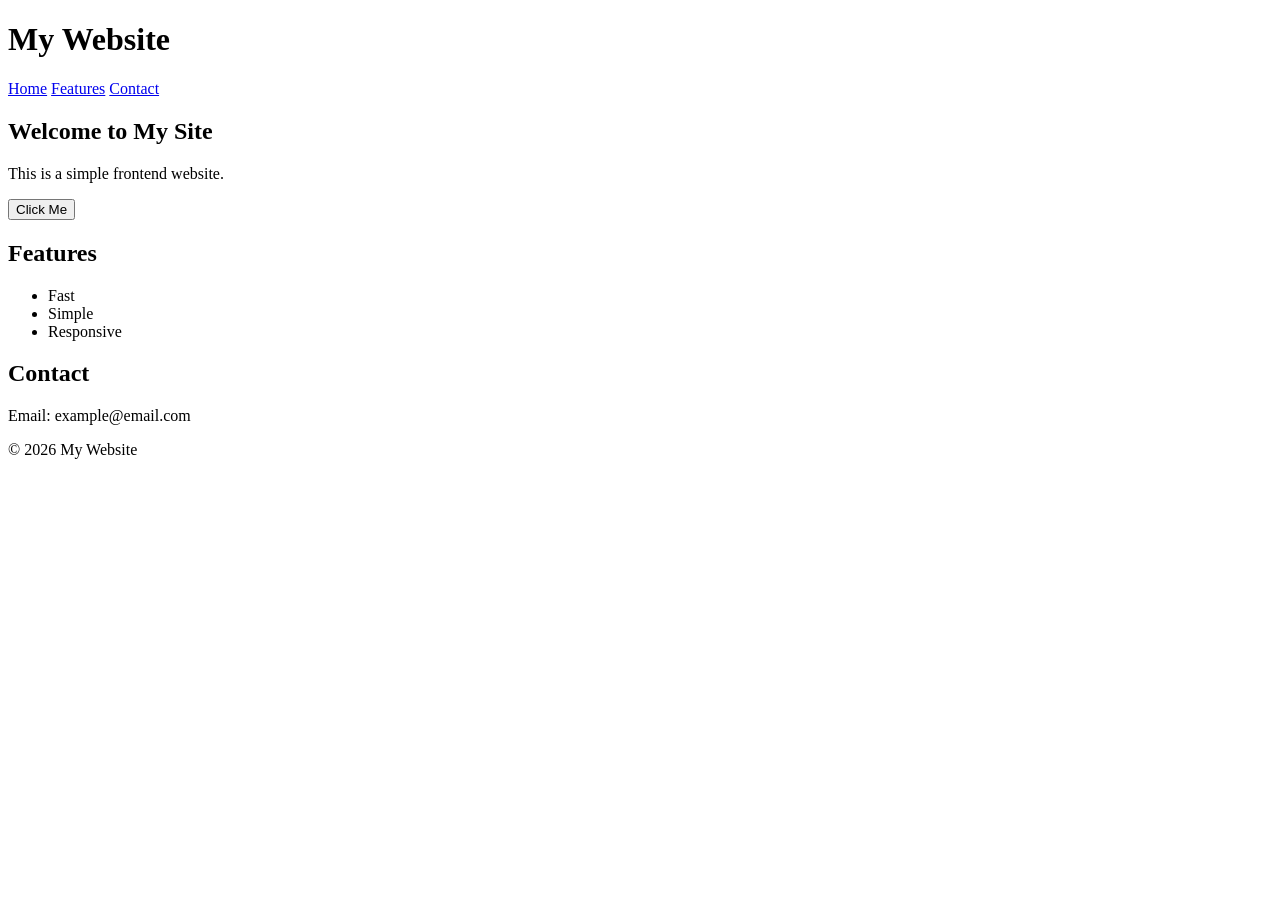
==== index.html @ 43c04847 "Create index.html" ====
<!DOCTYPE html>
<html lang="en">
<head>
  <meta charset="UTF-8">
  <title>Simple Website</title>
  <link rel="stylesheet" href="style.css">
</head>
<body>

  <header>
    <h1>My Website</h1>
    <nav>
      <a href="#">Home</a>
      <a href="#features">Features</a>
      <a href="#contact">Contact</a>
    </nav>
  </header>

  <section class="hero">
    <h2>Welcome to My Site</h2>
    <p>This is a simple frontend website.</p>
    <button onclick="showMessage()">Click Me</button>
  </section>

  <section id="features">
    <h2>Features</h2>
    <ul>
      <li>Fast</li>
      <li>Simple</li>
      <li>Responsive</li>
    </ul>
  </section>

  <section id="contact">
    <h2>Contact</h2>
    <p>Email: example@email.com</p>
  </section>

  <footer>
    <p>© 2026 My Website</p>
  </footer>

  <script src="script.js"></script>
</body>
</html>
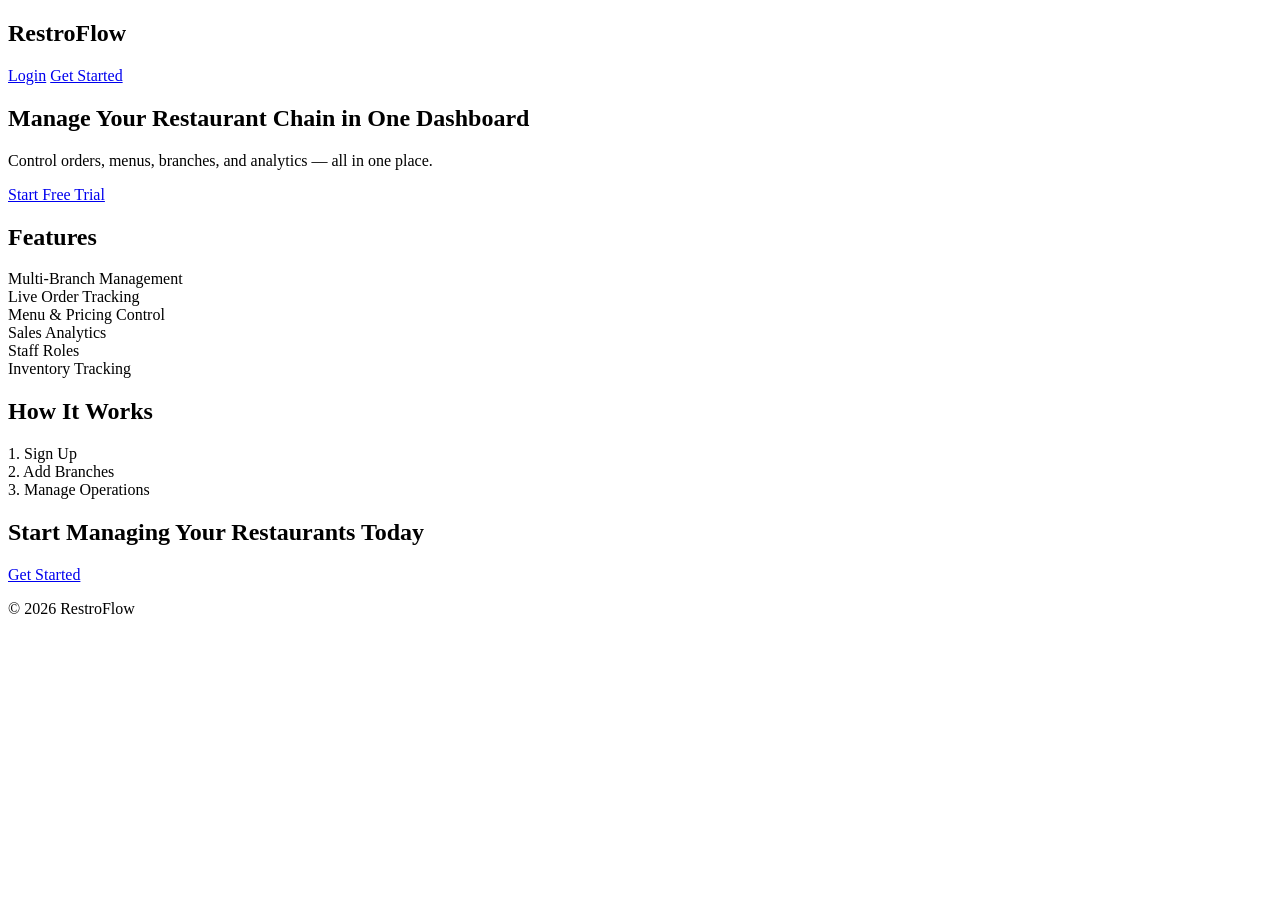
==== commit 591dd279: "Revamp index.html for RestroFlow branding" ====
--- a/index.html
+++ b/index.html
@@ -2,44 +2,54 @@
 <html lang="en">
 <head>
   <meta charset="UTF-8">
-  <title>Simple Website</title>
+  <title>RestroFlow</title>
   <link rel="stylesheet" href="style.css">
 </head>
 <body>
 
-  <header>
-    <h1>My Website</h1>
-    <nav>
-      <a href="#">Home</a>
-      <a href="#features">Features</a>
-      <a href="#contact">Contact</a>
-    </nav>
-  </header>
+<header class="navbar">
+  <h2>RestroFlow</h2>
+  <div>
+    <a href="login.html">Login</a>
+    <a href="signup.html" class="btn">Get Started</a>
+  </div>
+</header>
 
-  <section class="hero">
-    <h2>Welcome to My Site</h2>
-    <p>This is a simple frontend website.</p>
-    <button onclick="showMessage()">Click Me</button>
-  </section>
+<section class="hero">
+  <h1>Manage Your Restaurant Chain in One Dashboard</h1>
+  <p>Control orders, menus, branches, and analytics — all in one place.</p>
+  <a href="signup.html" class="btn">Start Free Trial</a>
+</section>
 
-  <section id="features">
-    <h2>Features</h2>
-    <ul>
-      <li>Fast</li>
-      <li>Simple</li>
-      <li>Responsive</li>
-    </ul>
-  </section>
+<section class="features">
+  <h2>Features</h2>
+  <div class="grid">
+    <div>Multi-Branch Management</div>
+    <div>Live Order Tracking</div>
+    <div>Menu & Pricing Control</div>
+    <div>Sales Analytics</div>
+    <div>Staff Roles</div>
+    <div>Inventory Tracking</div>
+  </div>
+</section>
 
-  <section id="contact">
-    <h2>Contact</h2>
-    <p>Email: example@email.com</p>
-  </section>
+<section class="how">
+  <h2>How It Works</h2>
+  <div class="grid">
+    <div>1. Sign Up</div>
+    <div>2. Add Branches</div>
+    <div>3. Manage Operations</div>
+  </div>
+</section>
 
-  <footer>
-    <p>© 2026 My Website</p>
-  </footer>
+<section class="cta">
+  <h2>Start Managing Your Restaurants Today</h2>
+  <a href="signup.html" class="btn">Get Started</a>
+</section>
 
-  <script src="script.js"></script>
+<footer>
+  <p>© 2026 RestroFlow</p>
+</footer>
+
 </body>
 </html>
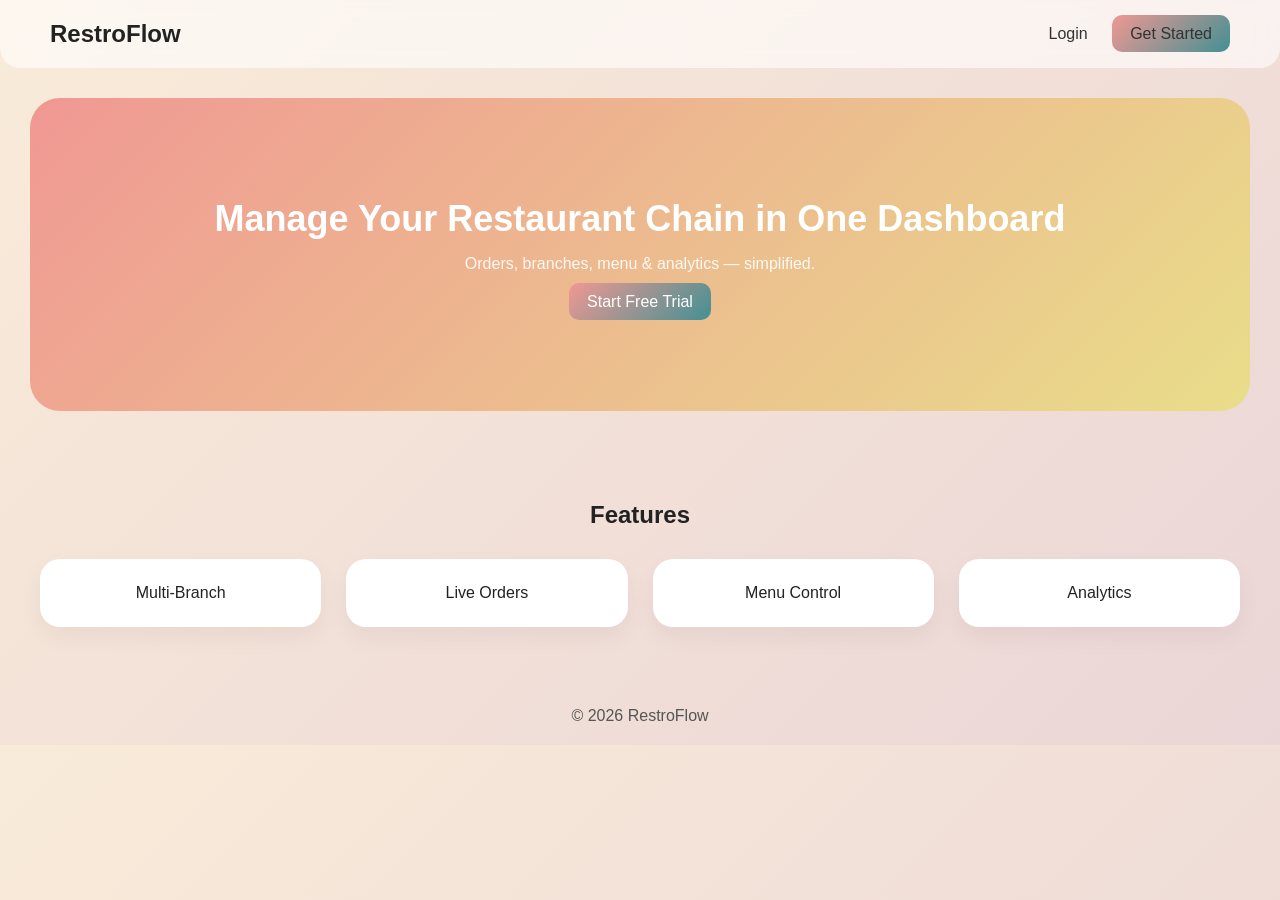
==== commit 93826019: "Add viewport meta tag for responsive design" ====
--- a/index.html
+++ b/index.html
@@ -1,9 +1,9 @@
 <!DOCTYPE html>
-<html lang="en">
+<html>
 <head>
-  <meta charset="UTF-8">
   <title>RestroFlow</title>
   <link rel="stylesheet" href="style.css">
+  <meta name="viewport" content="width=device-width, initial-scale=1.0">
 </head>
 <body>
 
@@ -17,34 +17,18 @@
 
 <section class="hero">
   <h1>Manage Your Restaurant Chain in One Dashboard</h1>
-  <p>Control orders, menus, branches, and analytics — all in one place.</p>
+  <p>Orders, branches, menu & analytics — simplified.</p>
   <a href="signup.html" class="btn">Start Free Trial</a>
 </section>
 
 <section class="features">
   <h2>Features</h2>
   <div class="grid">
-    <div>Multi-Branch Management</div>
-    <div>Live Order Tracking</div>
-    <div>Menu & Pricing Control</div>
-    <div>Sales Analytics</div>
-    <div>Staff Roles</div>
-    <div>Inventory Tracking</div>
+    <div>Multi-Branch</div>
+    <div>Live Orders</div>
+    <div>Menu Control</div>
+    <div>Analytics</div>
   </div>
-</section>
-
-<section class="how">
-  <h2>How It Works</h2>
-  <div class="grid">
-    <div>1. Sign Up</div>
-    <div>2. Add Branches</div>
-    <div>3. Manage Operations</div>
-  </div>
-</section>
-
-<section class="cta">
-  <h2>Start Managing Your Restaurants Today</h2>
-  <a href="signup.html" class="btn">Get Started</a>
 </section>
 
 <footer>
--- a/style.css
+++ b/style.css
@@ -0,0 +1,114 @@
+/* RESET */
+* {
+  margin: 0;
+  padding: 0;
+  box-sizing: border-box;
+}
+
+body {
+  font-family: "Inter", Arial, sans-serif;
+  background: linear-gradient(135deg, #F9EBD9, #EBD6D7);
+  color: #222;
+}
+
+/* NAVBAR */
+.navbar {
+  display: flex;
+  justify-content: space-between;
+  align-items: center;
+  padding: 20px 50px;
+  background: rgba(255,255,255,0.6);
+  backdrop-filter: blur(10px);
+  border-radius: 0 0 20px 20px;
+}
+
+.navbar a {
+  text-decoration: none;
+  margin-left: 20px;
+  color: #333;
+  font-weight: 500;
+}
+
+/* BUTTON */
+.btn {
+  background: linear-gradient(135deg, #F09893, #439093);
+  color: white;
+  padding: 10px 18px;
+  border-radius: 10px;
+  text-decoration: none;
+  transition: 0.3s;
+}
+
+.btn:hover {
+  opacity: 0.85;
+}
+
+/* HERO */
+.hero {
+  text-align: center;
+  padding: 100px 20px;
+  background: linear-gradient(135deg, #F09893, #E9DD8A);
+  color: white;
+  border-radius: 30px;
+  margin: 30px;
+}
+
+.hero h1 {
+  font-size: 36px;
+  margin-bottom: 15px;
+}
+
+.hero p {
+  opacity: 0.9;
+  margin-bottom: 20px;
+}
+
+/* SECTIONS */
+.features, .how {
+  padding: 60px 40px;
+  text-align: center;
+}
+
+/* GRID CARDS */
+.grid {
+  display: grid;
+  grid-template-columns: repeat(auto-fit, minmax(180px, 1fr));
+  gap: 25px;
+  margin-top: 30px;
+}
+
+.grid div {
+  background: white;
+  padding: 25px;
+  border-radius: 20px;
+  box-shadow: 0 10px 25px rgba(0,0,0,0.05);
+  transition: 0.3s;
+}
+
+.grid div:hover {
+  transform: translateY(-5px);
+}
+
+/* HOW SECTION */
+.how {
+  background: #F9EBD9;
+  border-radius: 30px;
+  margin: 30px;
+}
+
+/* CTA */
+.cta {
+  text-align: center;
+  padding: 70px;
+  margin: 30px;
+  border-radius: 30px;
+  background: linear-gradient(135deg, #439093, #F09893);
+  color: white;
+}
+
+/* FOOTER */
+footer {
+  text-align: center;
+  padding: 20px;
+  color: #555;
+}
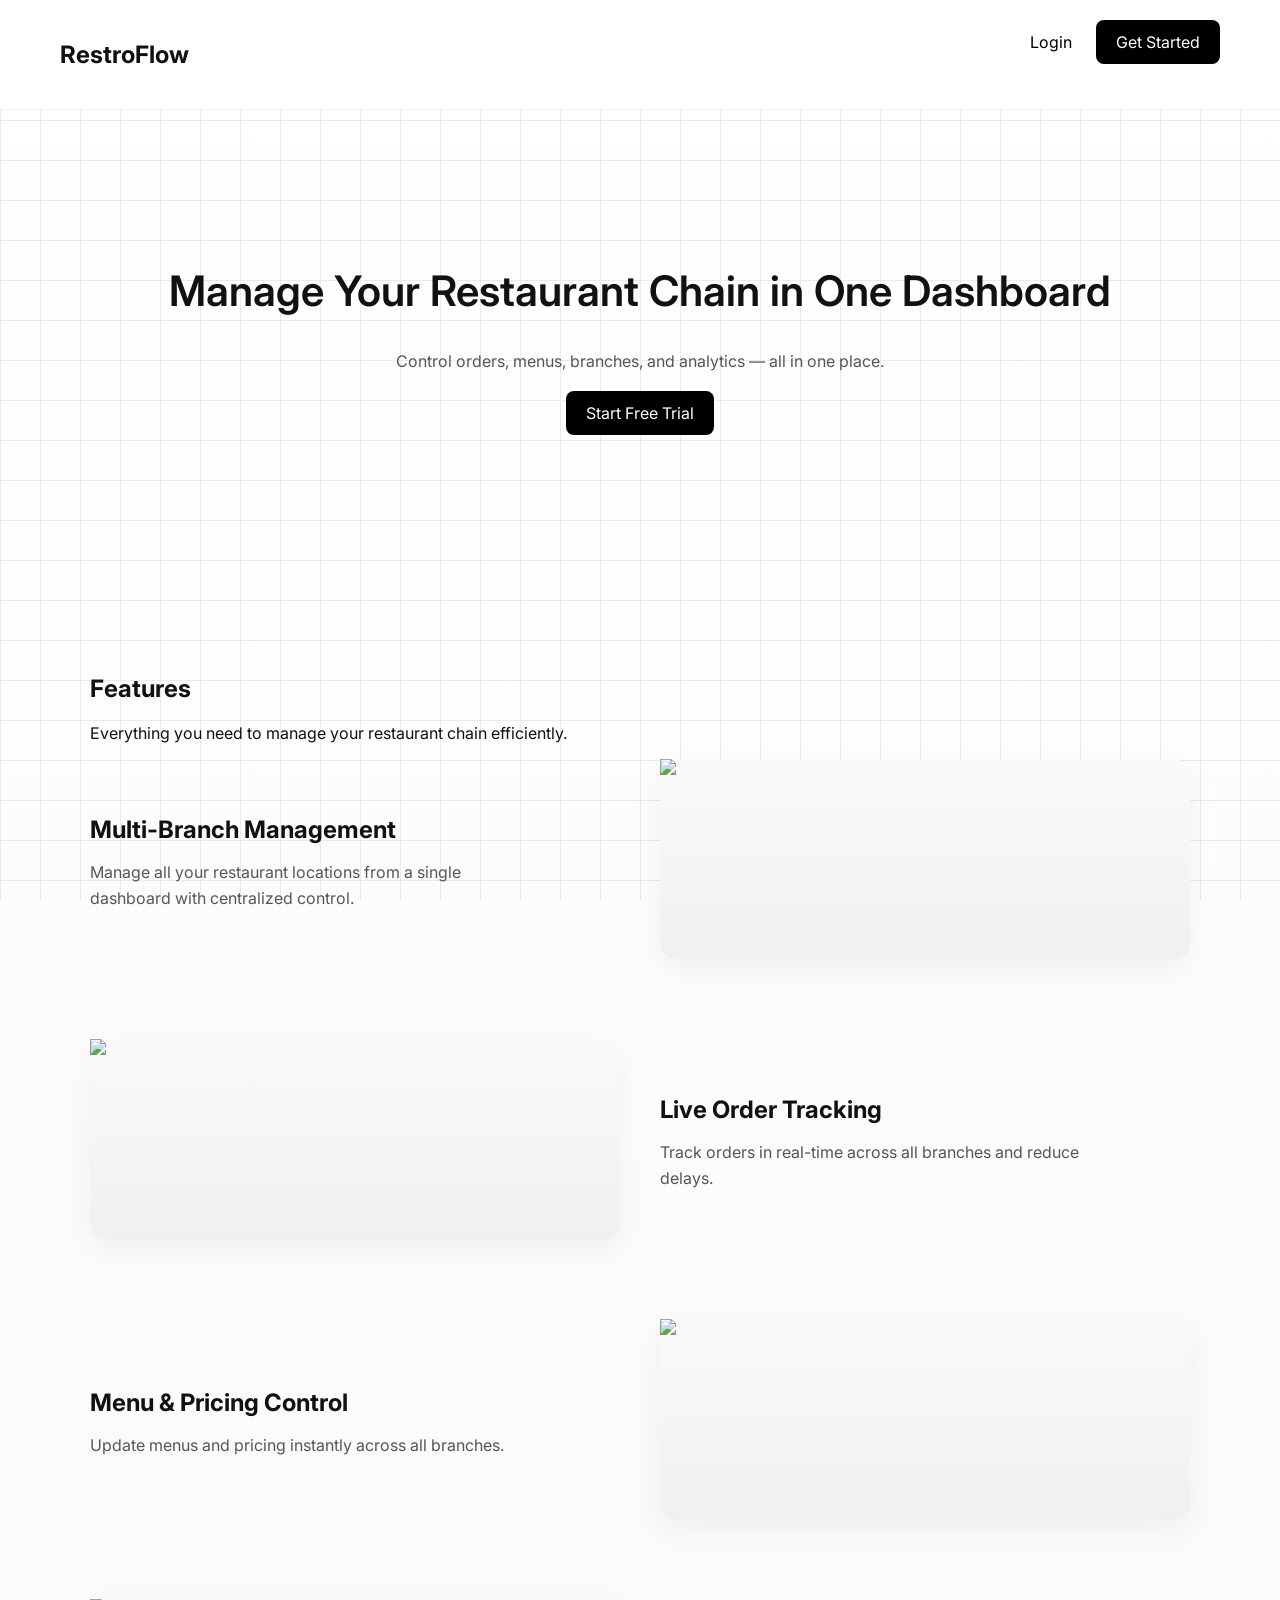
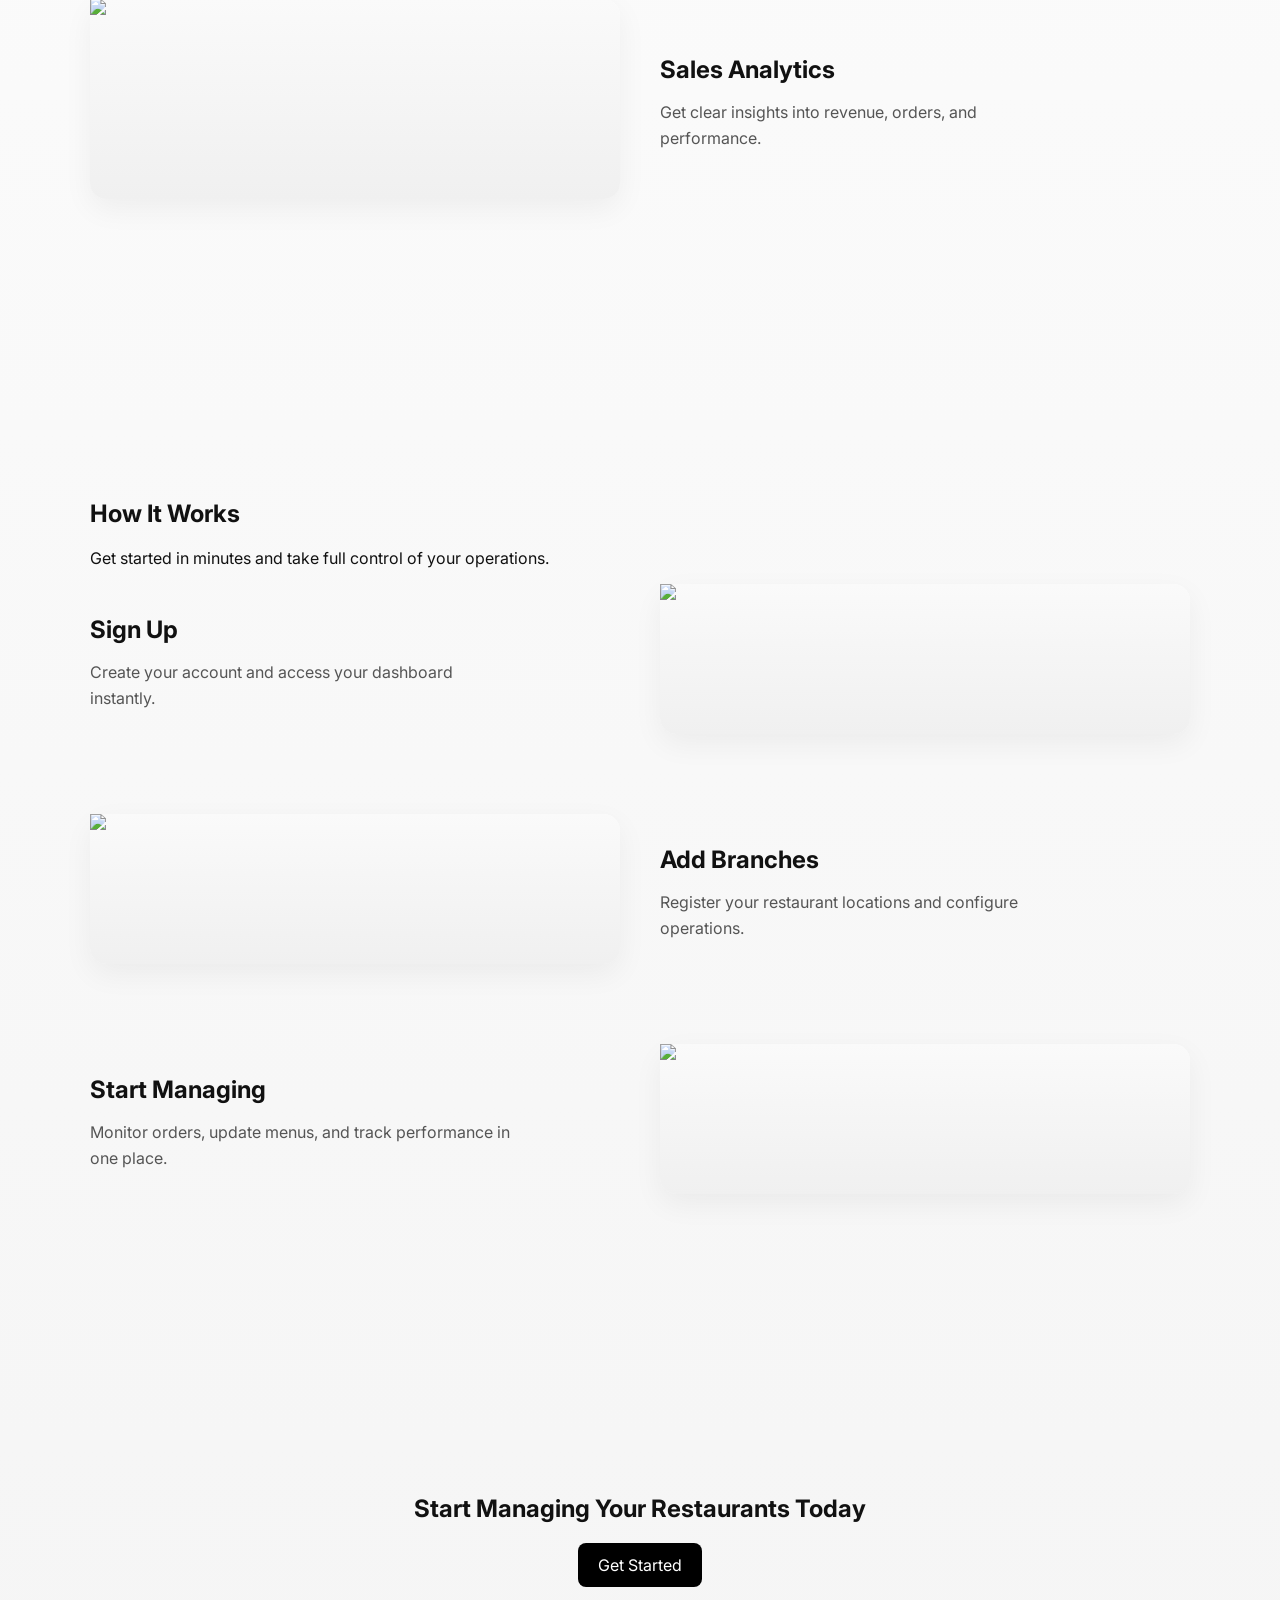
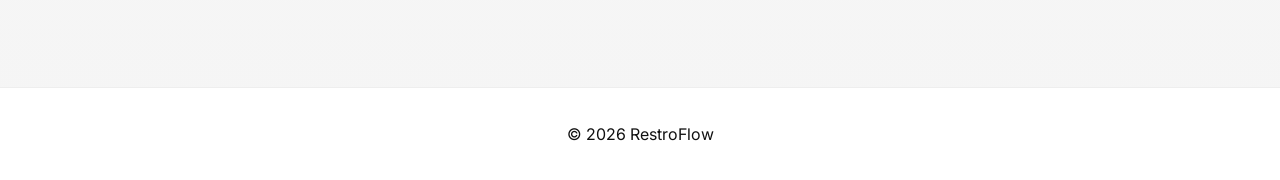
==== commit 71f3db13: "Update index.html" ====
--- a/index.html
+++ b/index.html
@@ -1,9 +1,10 @@
 <!DOCTYPE html>
-<html>
+<html lang="en">
 <head>
+  <meta charset="UTF-8">
   <title>RestroFlow</title>
   <link rel="stylesheet" href="style.css">
-  <meta name="viewport" content="width=device-width, initial-scale=1.0">
+  <link href="https://fonts.googleapis.com/css2?family=Inter:wght@300;400;500;600&display=swap" rel="stylesheet">
 </head>
 <body>
 
@@ -17,18 +18,101 @@
 
 <section class="hero">
   <h1>Manage Your Restaurant Chain in One Dashboard</h1>
-  <p>Orders, branches, menu & analytics — simplified.</p>
+  <p>Control orders, menus, branches, and analytics — all in one place.</p>
   <a href="signup.html" class="btn">Start Free Trial</a>
 </section>
 
 <section class="features">
-  <h2>Features</h2>
-  <div class="grid">
-    <div>Multi-Branch</div>
-    <div>Live Orders</div>
-    <div>Menu Control</div>
-    <div>Analytics</div>
+
+  <div class="section-header">
+    <h2>Features</h2>
+    <p>Everything you need to manage your restaurant chain efficiently.</p>
   </div>
+
+  <div class="feature-row">
+    <div class="text">
+      <h3>Multi-Branch Management</h3>
+      <p>Manage all your restaurant locations from a single dashboard with centralized control.</p>
+    </div>
+    <div class="visual">
+      <img src="https://img.icons8.com/ios/100/000000/building.png"/>
+    </div>
+  </div>
+
+  <div class="feature-row reverse">
+    <div class="text">
+      <h3>Live Order Tracking</h3>
+      <p>Track orders in real-time across all branches and reduce delays.</p>
+    </div>
+    <div class="visual">
+      <img src="https://img.icons8.com/ios/100/000000/order-history.png"/>
+    </div>
+  </div>
+
+  <div class="feature-row">
+    <div class="text">
+      <h3>Menu & Pricing Control</h3>
+      <p>Update menus and pricing instantly across all branches.</p>
+    </div>
+    <div class="visual">
+      <img src="https://img.icons8.com/ios/100/000000/restaurant-menu.png"/>
+    </div>
+  </div>
+
+  <div class="feature-row reverse">
+    <div class="text">
+      <h3>Sales Analytics</h3>
+      <p>Get clear insights into revenue, orders, and performance.</p>
+    </div>
+    <div class="visual">
+      <img src="https://img.icons8.com/ios/100/000000/combo-chart.png"/>
+    </div>
+  </div>
+
+</section>
+
+<section class="how">
+
+  <div class="section-header">
+    <h2>How It Works</h2>
+    <p>Get started in minutes and take full control of your operations.</p>
+  </div>
+
+  <div class="feature-row">
+    <div class="text">
+      <h3>Sign Up</h3>
+      <p>Create your account and access your dashboard instantly.</p>
+    </div>
+    <div class="visual small">
+      <img src="https://img.icons8.com/ios/100/000000/add-user-male.png"/>
+    </div>
+  </div>
+
+  <div class="feature-row reverse">
+    <div class="text">
+      <h3>Add Branches</h3>
+      <p>Register your restaurant locations and configure operations.</p>
+    </div>
+    <div class="visual small">
+      <img src="https://img.icons8.com/ios/100/000000/shop.png"/>
+    </div>
+  </div>
+
+  <div class="feature-row">
+    <div class="text">
+      <h3>Start Managing</h3>
+      <p>Monitor orders, update menus, and track performance in one place.</p>
+    </div>
+    <div class="visual small">
+      <img src="https://img.icons8.com/ios/100/000000/dashboard-layout.png"/>
+    </div>
+  </div>
+
+</section>
+
+<section class="cta">
+  <h2>Start Managing Your Restaurants Today</h2>
+  <a href="signup.html" class="btn">Get Started</a>
 </section>
 
 <footer>
--- a/style.css
+++ b/style.css
@@ -1,114 +1,140 @@
-/* RESET */
-* {
+body {
   margin: 0;
-  padding: 0;
-  box-sizing: border-box;
+  font-family: 'Inter', sans-serif;
+  background: linear-gradient(to bottom, #ffffff, #f5f5f5);
+  color: #111;
 }
 
-body {
-  font-family: "Inter", Arial, sans-serif;
-  background: linear-gradient(135deg, #F9EBD9, #EBD6D7);
-  color: #222;
+/* subtle background lines */
+body::before {
+  content: "";
+  position: fixed;
+  width: 100%;
+  height: 100%;
+  background-image: linear-gradient(#eaeaea 1px, transparent 1px),
+                    linear-gradient(90deg, #eaeaea 1px, transparent 1px);
+  background-size: 40px 40px;
+  z-index: -1;
 }
 
-/* NAVBAR */
 .navbar {
   display: flex;
   justify-content: space-between;
-  align-items: center;
-  padding: 20px 50px;
-  background: rgba(255,255,255,0.6);
-  backdrop-filter: blur(10px);
-  border-radius: 0 0 20px 20px;
+  padding: 20px 60px;
+  background: white;
+  border-bottom: 1px solid #eee;
 }
 
 .navbar a {
   text-decoration: none;
   margin-left: 20px;
-  color: #333;
-  font-weight: 500;
+  color: black;
 }
 
-/* BUTTON */
+/* FIX: force button text to stay white */
 .btn {
-  background: linear-gradient(135deg, #F09893, #439093);
-  color: white;
-  padding: 10px 18px;
-  border-radius: 10px;
+  background: black;
+  color: white !important;
+  padding: 12px 20px;
+  border-radius: 8px;
   text-decoration: none;
-  transition: 0.3s;
+  display: inline-block;
 }
 
-.btn:hover {
-  opacity: 0.85;
-}
-
-/* HERO */
 .hero {
   text-align: center;
-  padding: 100px 20px;
-  background: linear-gradient(135deg, #F09893, #E9DD8A);
-  color: white;
-  border-radius: 30px;
-  margin: 30px;
+  padding: 120px 20px;
 }
 
 .hero h1 {
-  font-size: 36px;
-  margin-bottom: 15px;
+  font-size: 42px;
+  font-weight: 600;
 }
 
 .hero p {
-  opacity: 0.9;
-  margin-bottom: 20px;
+  color: #555;
+  margin: 20px 0;
 }
 
-/* SECTIONS */
-.features, .how {
-  padding: 60px 40px;
-  text-align: center;
+.btn {
+  background: black;
+  color: white;
+  padding: 12px 20px;
+  border-radius: 8px;
+  text-decoration: none;
+  display: inline-block;
 }
 
-/* GRID CARDS */
-.grid {
-  display: grid;
-  grid-template-columns: repeat(auto-fit, minmax(180px, 1fr));
-  gap: 25px;
-  margin-top: 30px;
+.features, .how {
+  padding: 80px 60px;
+  max-width: 800px;
+  margin: auto;
 }
 
-.grid div {
-  background: white;
-  padding: 25px;
-  border-radius: 20px;
-  box-shadow: 0 10px 25px rgba(0,0,0,0.05);
-  transition: 0.3s;
+.features ul, .how ol {
+  margin-top: 20px;
+  line-height: 2;
+  color: #333;
 }
 
-.grid div:hover {
-  transform: translateY(-5px);
+.features, .how {
+  padding: 100px 60px;
+  max-width: 1100px;
+  margin: auto;
 }
 
-/* HOW SECTION */
-.how {
-  background: #F9EBD9;
-  border-radius: 30px;
-  margin: 30px;
+/* row layout */
+.feature-row {
+  display: flex;
+  align-items: center;
+  justify-content: space-between;
+  margin-bottom: 80px;
+  gap: 40px;
 }
 
-/* CTA */
+/* alternate layout */
+.feature-row.reverse {
+  flex-direction: row-reverse;
+}
+
+/* text block */
+.text {
+  flex: 1;
+}
+
+.text h3 {
+  font-size: 24px;
+  margin-bottom: 10px;
+}
+
+.text p {
+  color: #555;
+  line-height: 1.6;
+  max-width: 420px;
+}
+
+/* visual placeholder */
+.visual {
+  flex: 1;
+  height: 200px;
+  background: linear-gradient(to bottom, #fafafa, #f0f0f0);
+  border-radius: 16px;
+  box-shadow: 0 10px 30px rgba(0,0,0,0.05);
+}
+
+/* smaller visual for how-it-works */
+.visual.small {
+  height: 150px;
+}
+
 .cta {
   text-align: center;
-  padding: 70px;
-  margin: 30px;
-  border-radius: 30px;
-  background: linear-gradient(135deg, #439093, #F09893);
-  color: white;
+  padding: 100px 20px;
 }
 
-/* FOOTER */
 footer {
   text-align: center;
   padding: 20px;
-  color: #555;
+  border-top: 1px solid #eee;
+  background: white;
 }
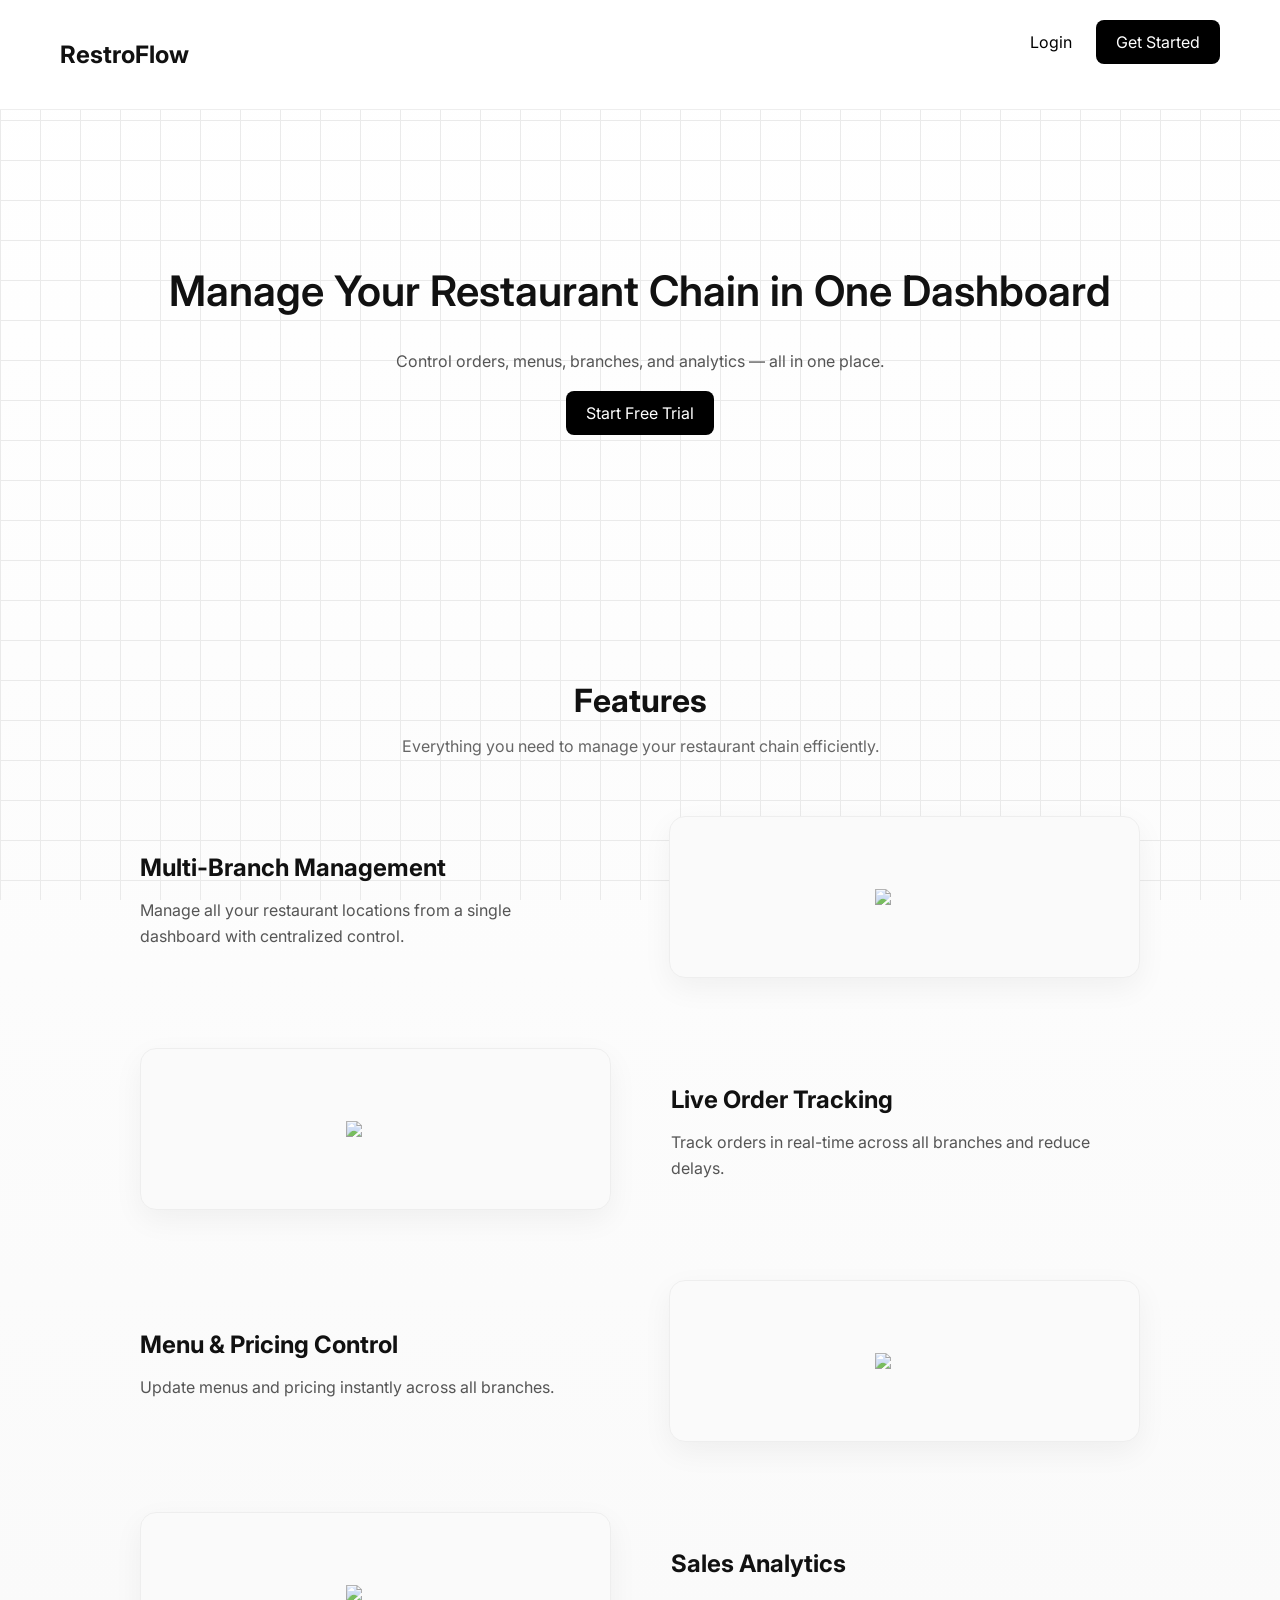
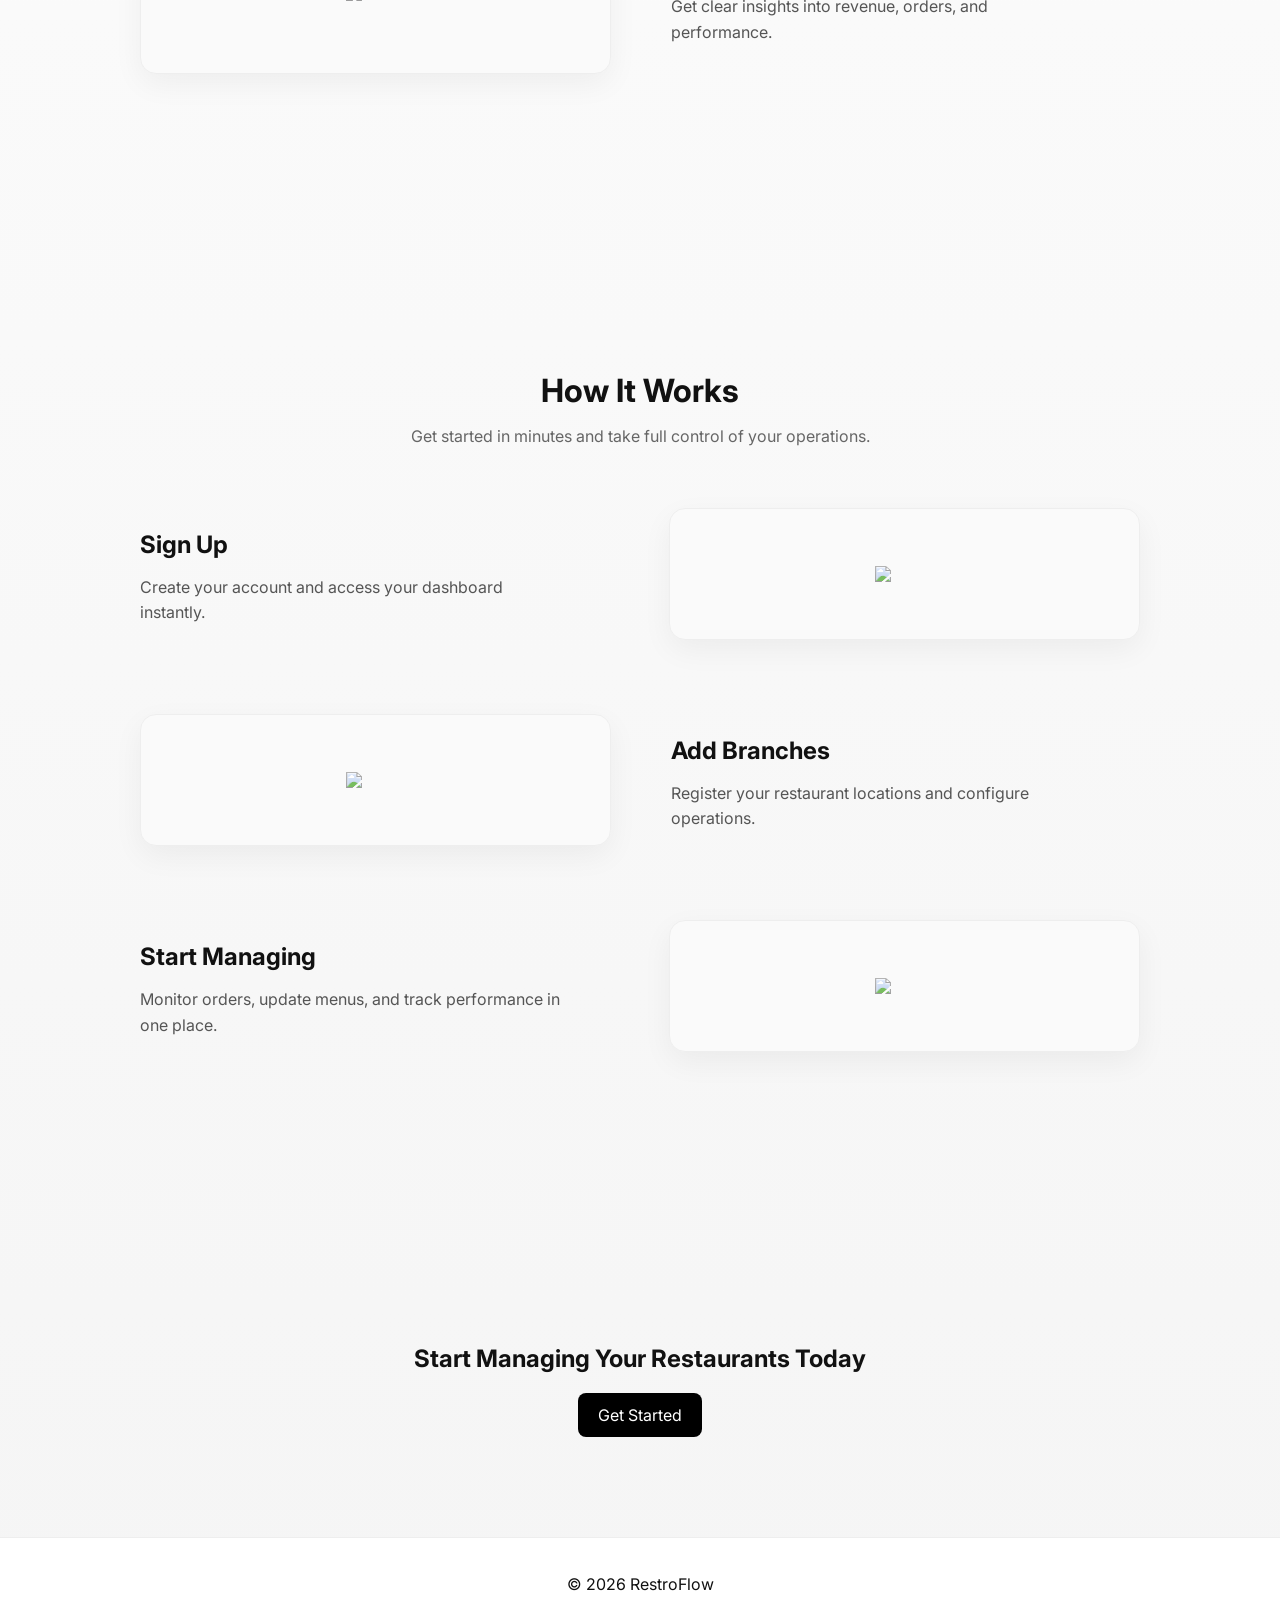
==== commit 84eda519: "Update index.html" ====
--- a/index.html
+++ b/index.html
@@ -4,6 +4,7 @@
   <meta charset="UTF-8">
   <title>RestroFlow</title>
   <link rel="stylesheet" href="style.css">
+  <meta name="viewport" content="width=device-width, initial-scale=1.0">
   <link href="https://fonts.googleapis.com/css2?family=Inter:wght@300;400;500;600&display=swap" rel="stylesheet">
 </head>
 <body>
@@ -104,7 +105,7 @@
       <p>Monitor orders, update menus, and track performance in one place.</p>
     </div>
     <div class="visual small">
-      <img src="https://img.icons8.com/ios/100/000000/dashboard-layout.png"/>
+      <img src="https://img.icons8.com/ios/100/000000/control-panel.png"/>
     </div>
   </div>
 
--- a/style.css
+++ b/style.css
@@ -132,6 +132,59 @@
   padding: 100px 20px;
 }
 
+/* section header */
+.section-header {
+  text-align: center;
+  margin-bottom: 60px;
+}
+
+.section-header h2 {
+  font-size: 32px;
+  margin-bottom: 10px;
+}
+
+.section-header p {
+  color: #666;
+}
+
+/* better spacing */
+.features, .how {
+  padding: 100px 40px;
+  max-width: 1000px;
+  margin: auto;
+}
+
+/* fix empty feel */
+.feature-row {
+  display: flex;
+  align-items: center;
+  justify-content: space-between;
+  margin-bottom: 70px;
+  gap: 60px;
+}
+
+/* icon container */
+.visual {
+  flex: 1;
+  height: 160px;
+  display: flex;
+  align-items: center;
+  justify-content: center;
+  background: #fafafa;
+  border-radius: 16px;
+  border: 1px solid #eee;
+}
+
+.visual img {
+  width: 60px;
+  opacity: 0.8;
+}
+
+/* smaller visuals */
+.visual.small {
+  height: 130px;
+}
+
 footer {
   text-align: center;
   padding: 20px;
